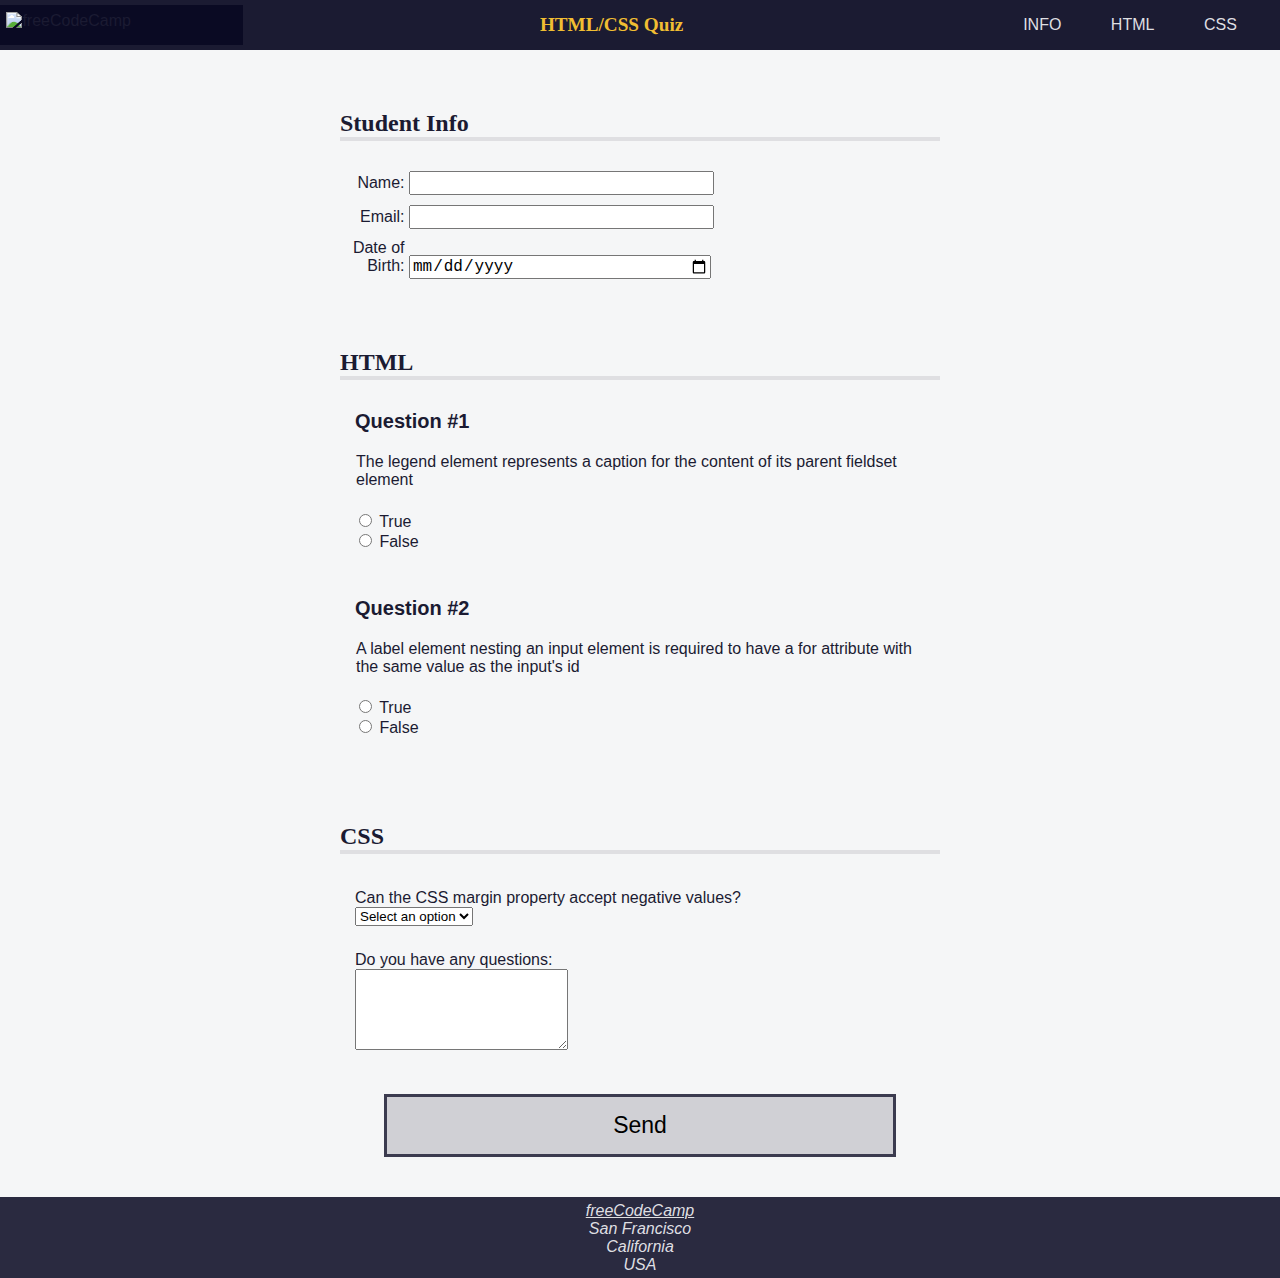
==== Learn_Accessibility_By_building_Quiz/index.html @ 57f094a9 "updated" ====
<!DOCTYPE html>
<html lang="en">
  <head>
    <meta charset="UTF-8" />
    <meta name="viewport" content="width=device-width, initial-scale=1.0" />
    <meta name="description" content="freeCodeCamp Accessibility Quiz practice project" />
    <title>Accessibility Quiz</title>
    <link rel="stylesheet" href="styles.css" />
  </head>
  <body>
    <header>
      <img id="logo" alt="freeCodeCamp" src="https://cdn.freecodecamp.org/platform/universal/fcc_primary.svg">
      <h1>HTML/CSS Quiz</h1>
      <nav>
        <ul>
          <li><a href="#student-info" accesskey="i">INFO</a></li>
          <li><a href="#html-questions" accesskey="h">HTML</a></li>
          <li><a href="#css-questions" accesskey="c">CSS</a></li>
        </ul>
      </nav>
    </header>
    <main>
      <form method="post" action="https://freecodecamp.org/practice-project/accessibility-quiz">
        <section role="region" aria-labelledby="student-info">
          <h2 id="student-info">Student Info</h2>
          <div class="info">
            <label for="student-name">Name:</label>
            <input type="text" name="student-name" id="student-name" />
          </div>
          <div class="info">
            <label for="student-email">Email:</label>
            <input type="email" name="student-email" id="student-email" />
          </div>
          <div class="info">
            <label for="birth-date">Date of Birth:</label>
            <input type="date" name="birth-date" id="birth-date" />
          </div>
        </section>
        <section role="region" aria-labelledby="html-questions">
          <h2 id="html-questions">HTML</h2>
          <div class="question-block">
            <h3><span class="sr-only">Question</span>1</h3>
            <fieldset class="question" name="html-question-one">
              <legend>
                The legend element represents a caption for the content of its
                parent fieldset element
              </legend>
              <ul class="answers-list">
                <li>
                  <label for="q1-a1">
                    <input type="radio" id="q1-a1" name="q1" value="true" />
                    True
                  </label>
                </li>
                <li>
                  <label for="q1-a2">
                    <input type="radio" id="q1-a2" name="q1" value="false" />
                    False
                  </label>
                </li>
              </ul>
            </fieldset>
          </div>
          <div class="question-block">
            <h3><span class="sr-only">Question</span>2</h3>
            <fieldset class="question" name="html-question-two">
              <legend>
                A label element nesting an input element is required to have a
                for attribute with the same value as the input's id
              </legend>
              <ul class="answers-list">
                <li>
                  <label for="q2-a1">
                    <input type="radio" id="q2-a1" name="q2" value="true" />
                    True
                  </label>
                </li>
                <li>
                  <label for="q2-a2">
                    <input type="radio" id="q2-a2" name="q2" value="false" />
                    False
                  </label>
                </li>
              </ul>
            </fieldset>
          </div>
        </section>
        <section role="region" aria-labelledby="css-questions">
          <h2 id="css-questions">CSS</h2>
          <div class="formrow">
            <div class="question-block">
              <label for="selector">Can the CSS margin property accept negative values?</label>
            </div>
            <div class="answer">
              <select name="selector" id="selector" required>
                <option value="">Select an option</option>
                <option value="yes">Yes</option>
                <option value="no">No</option>
              </select>
            </div>
            <div class="question-block">
              <label for="css-textarea">Do you have any questions:</label>
            </div>
            <div class="answer">
              <textarea id="css-textarea" name="css-questions" rows="5" cols="24"></textarea>
            </div>
          </div>
        </section>
        <button type="submit">Send</button>
      </form>
    </main>
    <footer>
      <address>
        <a href="https://freecodecamp.org">freeCodeCamp</a><br />
        San Francisco<br />
        California<br />
        USA
      </address>
    </footer>
  </body>
</html>
---- Learn_Accessibility_By_building_Quiz/styles.css ----
@media (prefers-reduced-motion: no-preference) {
    * {
      scroll-behavior: smooth;
    }
  }
  
  body {
    background: #f5f6f7;
    color: #1b1b32;
    font-family: Helvetica;
    margin: 0;
  }
  
  header {
    width: 100%;
    height: 50px;
    background-color: #1b1b32;
    display: flex;
    justify-content: space-between;
    align-items: center;
    position: fixed;
    top: 0;
  }
  
  #logo {
    width: max(10rem, 18vw);
    background-color: #0a0a23;
    aspect-ratio: 35 / 4;
    padding: 0.4rem;
  }
  
  h1 {
    color: #f1be32;
    font-size: min(5vw, 1.2em);
    text-align: center;
  }
  
  nav {
    width: 50%;
    max-width: 300px;
    height: 50px;
  }
  
  nav > ul {
    display: flex;
    justify-content: space-evenly;
    flex-wrap: wrap;
    align-items: center;
    padding-inline-start: 0;
    margin-block: 0;
    height: 100%;
  }
  
  nav > ul > li {
    color: #dfdfe2;
    margin: 0 0.2rem;
    padding: 0.2rem;
    display: block;
  }
  
  nav > ul > li:hover {
    background-color: #dfdfe2;
    color: #1b1b32;
    cursor: pointer;
  }
  
  li > a {
    color: inherit;
    text-decoration: none;
  }
  
  main {
    padding-top: 50px;
  }
  
  section {
    width: 80%;
    margin: 0 auto 10px auto;
    max-width: 600px;
  }
  
  h1,
  h2 {
    font-family: Verdana, Tahoma;
  }
  
  h2 {
    border-bottom: 4px solid #dfdfe2;
    margin-top: 0px;
    padding-top: 60px;
  }
  
  .info {
    padding: 10px 0 0 5px;
  }
  
  .formrow {
    margin-top: 30px;
    padding: 0px 15px;
  }
  
  input {
    font-size: 16px;
  }
  
  .info label, .info input {
    display: inline-block;
  }
  
  .info input {
    width: 50%;
    text-align: left;
  }
  
  .info label {
    width: 10%;
    min-width: 55px;
    text-align: right;
  }
  
  .question-block {
    text-align: left;
    display: block;
    width: 100%;
    margin-top: 20px;
    padding-top: 5px;
  }
  
  h3 {
    margin-top: 5px;
    padding-left: 15px;
    font-size: 20px;
  }
  
  h3::before {
    content: "Question #";
  }
  
  .question {
    border: none;
    padding-bottom: 0;
  }
  
  .answers-list {
    list-style: none;
    padding: 0;
  }
  
  button {
    display: block;
    margin: 40px auto;
    width: 40%;
    padding: 15px;
    font-size: 23px;
    background: #d0d0d5;
    border: 3px solid #3b3b4f;
  }
  
  footer {
    background-color: #2a2a40;
    display: flex;
    justify-content: center;
  }
  
  footer,
  footer a {
    color: #dfdfe2;
  }
  
  address {
    text-align: center;
    padding: 0.3em;
  }
  
  .sr-only {
    position: absolute;
    width: 1px;
    height: 1px;
    padding: 0;
    margin: -1px;
    overflow: hidden;
    clip: rect(0, 0, 0, 0);
    white-space: nowrap;
    border: 0;
  }
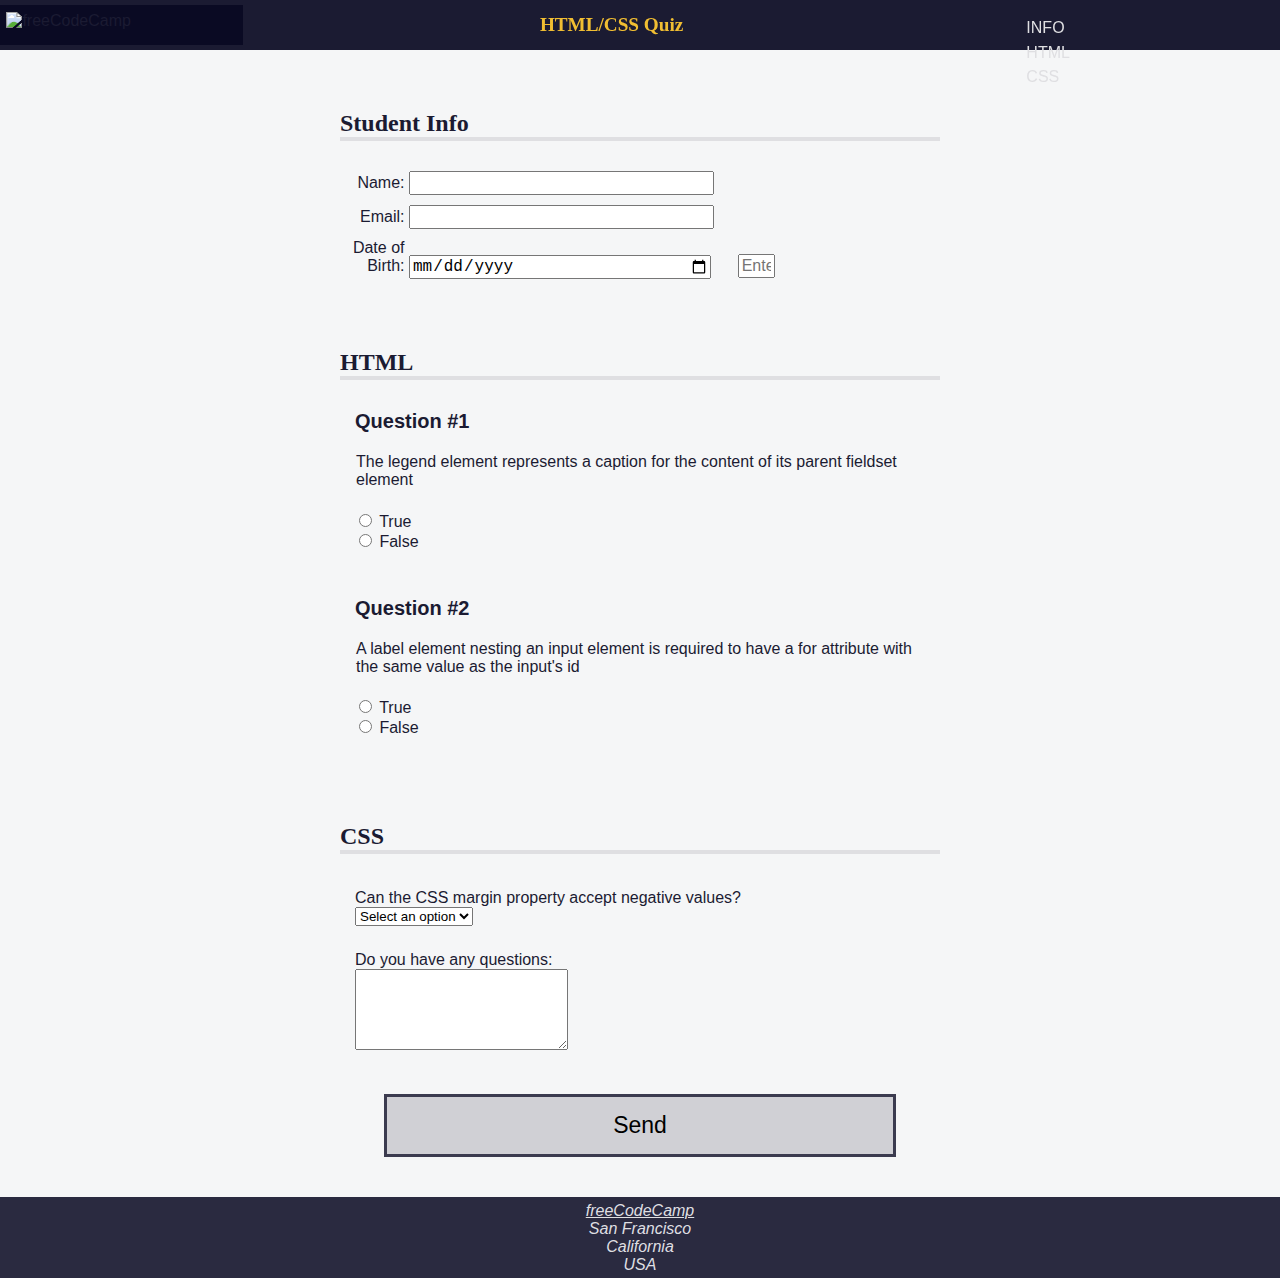
==== commit 86fda855: "updated" ====
--- a/Learn_Accessibility_By_building_Quiz/index.html
+++ b/Learn_Accessibility_By_building_Quiz/index.html
@@ -34,7 +34,9 @@
           <div class="info">
             <label for="birth-date">Date of Birth:</label>
             <input type="date" name="birth-date" id="birth-date" />
-          </div>
+<label for="first-name">
+                    <input type="text" id="first-name" name="first-name" placeholder="Enter First Name" required>
+                </label>          </div>
         </section>
         <section role="region" aria-labelledby="html-questions">
           <h2 id="html-questions">HTML</h2>
--- a/Learn_Accessibility_By_building_Quiz/styles.css
+++ b/Learn_Accessibility_By_building_Quiz/styles.css
@@ -38,8 +38,8 @@
   nav {
     width: 50%;
     max-width: 300px;
-    height: 50px;
-  }
+    height: 50px  };
+
   
   nav > ul {
     display: flex;
